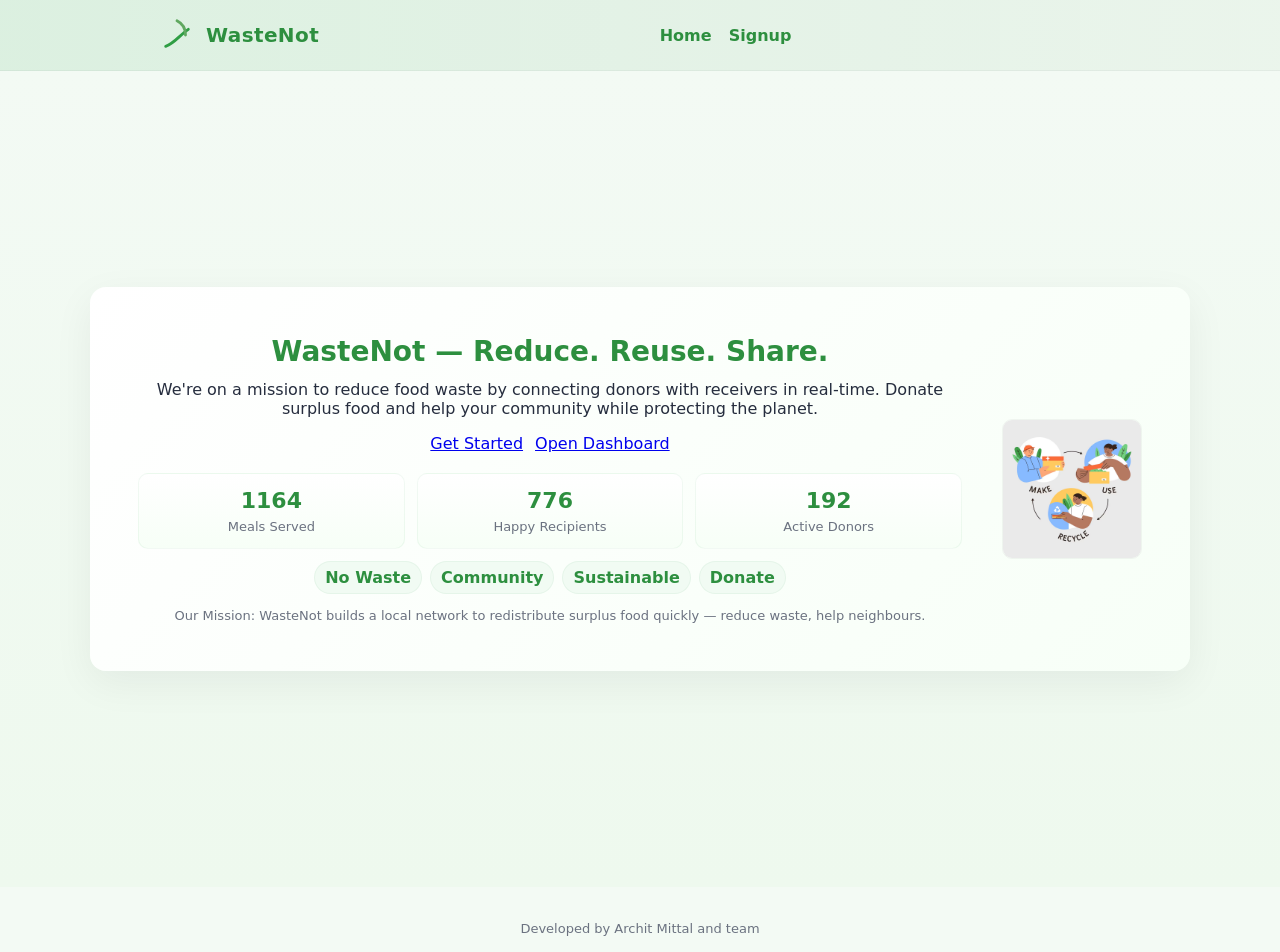
==== index.html @ 1e71948e "Add files via upload" ====
<!doctype html>
<html lang="en">
  <head>
    <meta charset="utf-8" />
    <meta name="viewport" content="width=device-width, initial-scale=1.0" />
    <title>WasteNot</title>
    <link rel="stylesheet" href="/styles.css">
  </head>
  <body class="index-no-scroll">
    <header class="site-header">
      <div class="header-inner">
        <div class="brand">
          <svg class="leaf" viewBox="0 0 24 24" fill="none" xmlns="http://www.w3.org/2000/svg">
            <path d="M4 20c6-2 10-8 16-12" stroke="#2f9e44" stroke-width="2" stroke-linecap="round" stroke-linejoin="round"/>
            <path d="M12 2c4 2 6 6 6 10" stroke="#60a860" stroke-width="2" stroke-linecap="round" stroke-linejoin="round"/>
          </svg>
          <h1>WasteNot</h1>
        </div>
        <nav class="top-nav">
          <a href="/index.html">Home</a>
          <a href="/signup.html">Signup</a>
        </nav>
        <div class="user-info"></div>
      </div>
    </header>

    <main class="home-hero" role="main">
      <section class="hero centered">
        <div class="left">
          <h2>WasteNot — Reduce. Reuse. Share.</h2>
          <p class="lead">We're on a mission to reduce food waste by connecting donors with receivers in real-time. Donate surplus food and help your community while protecting the planet.</p>

          <div class="cta">
            <a href="/signup.html" class="links">Get Started</a>
            <a href="/dashboard.html" class="links">Open Dashboard</a>
          </div>

          <div class="stat-row">
            <div class="stat">
              <div class="num" data-target="1240">0</div>
              <div class="label">Meals Served</div>
            </div>
            <div class="stat">
              <div class="num" data-target="860">0</div>
              <div class="label">Happy Recipients</div>
            </div>
            <div class="stat">
              <div class="num" data-target="230">0</div>
              <div class="label">Active Donors</div>
            </div>
          </div>

          <div class="taglist" style="margin-top:12px">
            <div class="tag">No Waste</div>
            <div class="tag">Community</div>
            <div class="tag">Sustainable</div>
            <div class="tag">Donate</div>
          </div>

          <div style="margin-top:14px;color:var(--muted);font-size:13px">Our Mission: WasteNot builds a local network to redistribute surplus food quickly — reduce waste, help neighbours.</div>
        </div>

        <div class="right">
          <div class="gallery">
            <img src="image1.jpg" alt="meal">
          </div>
        </div>
      </section>
    </main>

    <footer class="site-footer">
      <div style="text-align:center;padding:16px;color:var(--muted);font-size:13px">Developed by Archit Mittal and team</div>
    </footer>

    <script>
      // counter animation
      document.addEventListener('DOMContentLoaded', ()=>{
        const nums = document.querySelectorAll('.num')
        nums.forEach(el=>{
          const target = parseInt(el.dataset.target,10) || 0
          let cur = 0
          const step = Math.max(1, Math.floor(target/100))
          const iv = setInterval(()=>{
            cur += step
            if(cur >= target){ el.textContent = target; clearInterval(iv) }
            else el.textContent = cur
          }, 12)
        })
      })
    </script>

    <!-- Firebase and app scripts -->
    <script src="/firebase-config.js"></script>
    <script src="/wasm_sort.js"></script>
    <script src="/app.js"></script>
  </body>
</html>
---- styles.css ----
:root{
	--bg: #f3faf4;
	--card: #ffffff;
	--green: #2f9e44;
	--green-600: #2d8f3f;
	--muted: #6b7280;
	--accent: #60a860;
	--shadow: rgba(15, 23, 42, 0.06);
}
*{box-sizing:border-box}
body{font-family: Inter, ui-sans-serif, system-ui, -apple-system, "Segoe UI", Roboto, "Helvetica Neue", Arial; background:var(--bg); color:#0f172a; margin:0}
.site-header{background:linear-gradient(90deg, rgba(54,163,84,0.12), rgba(96,168,96,0.06)); padding:18px 12px; border-bottom:1px solid rgba(15,23,42,0.04)}
.header-inner{max-width:960px;margin:0 auto;display:flex;align-items:center;justify-content:space-between;gap:12px}
.header-inner .user-info{font-size:14px;color:var(--muted);display:flex;align-items:center;gap:10px}
.header-inner .user-info .email{background:#f1fbf3;padding:6px 10px;border-radius:8px;color:var(--green-600);font-weight:600}
.header-inner .user-info button{background:transparent;border:none;color:var(--green-600);cursor:pointer;padding:6px}
.brand{display:flex;align-items:center;gap:12px}
.brand h1{font-size:20px;margin:0;color:var(--green-600);letter-spacing:0.4px}
.leaf{width:34px;height:34px}
.top-nav a{margin-left:12px;color:var(--green-600);text-decoration:none;font-weight:600}
.top-nav a:hover{text-decoration:underline}
.container{max-width:920px;margin:28px auto;background:var(--card);padding:22px;border-radius:12px;box-shadow:0 8px 30px var(--shadow)}
label{display:block;margin-top:12px;color:var(--muted);font-size:14px}
input, select, textarea{width:100%;padding:10px;margin-top:8px;border:1px solid #e6eef0;border-radius:8px;background:#fbfffb}
button{margin-top:16px;padding:10px 16px;background:var(--green);color:#fff;border:none;border-radius:10px;cursor:pointer;font-weight:600}
button.secondary{background:#f3f7f4;color:var(--green);border:1px solid rgba(47,158,68,0.08)}
.muted{color:var(--muted);font-size:13px}
.links a{display:inline-block;margin-right:12px;padding:8px 12px;background:#f1fbf3;border-radius:8px;color:var(--green-600);text-decoration:none}
#list .item,#myList .item{padding:12px;border-radius:8px;border:1px solid rgba(15,23,42,0.03);margin-bottom:10px;background:linear-gradient(180deg, rgba(255,255,255,0.6), #fbfffb)}
#list .item-receiver,#myList .item-donor{display:flex;justify-content:space-between;align-items:flex-start;gap:16px}
#list .item-left,#myList .item-left{flex:1}
#list .item-left strong,#myList .item-left strong{display:block;margin-bottom:4px;color:#1a4d1a}
#list .item-details,#myList .item-details{font-size:13px;color:#666;margin-top:4px}
#list .item-right,#myList .item-right{display:flex;flex-direction:column;align-items:flex-end;gap:8px}
#list .city-badge{font-size:13px;font-weight:500;color:#2f9e44;background:rgba(47,158,68,0.1);padding:4px 8px;border-radius:4px;white-space:nowrap}
.claim-btn{background:linear-gradient(135deg, #2f9e44, #1a7a2f);color:white;border:none;padding:8px 16px;border-radius:6px;cursor:pointer;font-weight:600;font-size:14px;transition:all 0.3s ease}
.claim-btn:hover{background:linear-gradient(135deg, #1a7a2f, #0f4620);transform:translateY(-2px);box-shadow:0 4px 12px rgba(47,158,68,0.3)}
.claim-btn:active{transform:translateY(0)}
.remove-btn{background:linear-gradient(135deg, #d32f2f, #b71c1c);color:white;border:none;padding:6px 12px;border-radius:6px;cursor:pointer;font-weight:600;font-size:13px;margin-top:0;transition:all 0.3s ease}
.remove-btn:hover{background:linear-gradient(135deg, #b71c1c, #8b0000);transform:translateY(-2px);box-shadow:0 4px 12px rgba(211,47,47,0.3)}
.site-footer{text-align:center;color:var(--muted);font-size:13px;margin-top:18px}

@media(max-width:640px){.header-inner{padding:0 12px}.top-nav{display:none}.container{margin:18px}}

/* Hero and homepage styles */
.hero{display:flex;gap:24px;align-items:center;justify-content:space-between;padding:20px;border-radius:12px;background:linear-gradient(135deg,#f6fff5, #eef9ee);}
.hero.centered{justify-content:center;text-align:center;padding:20px}
.hero .left{flex:1}
.hero h2{font-size:28px;margin:0;color:var(--green-600)}
.hero p.lead{color:#0f172a;opacity:0.9;margin-top:12px;font-size:16px}
.cta{margin-top:14px;display:flex;gap:12px;justify-content:center}
.taglist{margin-top:12px;display:flex;gap:8px;justify-content:center;flex-wrap:wrap}
.tag{background:#f1fbf3;color:var(--green-600);padding:6px 10px;border-radius:999px;font-weight:600;border:1px solid rgba(47,158,68,0.06)}
.stat-row{display:flex;gap:12px;margin-top:20px}
.stat{flex:1;background:linear-gradient(180deg, #ffffff, #f7fff7);padding:14px;border-radius:10px;text-align:center;border:1px solid rgba(47,158,68,0.06)}
.stat .num{font-size:22px;color:var(--green-600);font-weight:700}
.stat .label{color:var(--muted);font-size:13px;margin-top:6px}
.gallery{display:flex;gap:12px;margin-top:20px}
.gallery img{width:100%;height:140px;object-fit:cover;border-radius:10px;flex:1;border:1px solid rgba(0,0,0,0.04)}

@media(max-width:800px){.hero{flex-direction:column}.gallery{flex-direction:column}.stat-row{flex-direction:column}}

/* Full-bleed homepage layout */
.home-hero{max-width:100%;margin:0;padding:0;background:linear-gradient(180deg,#f3faf4,#eef9ee);min-height:calc(100vh - 84px);display:flex;align-items:center;justify-content:center}
.home-hero .hero{max-width:1100px;width:100%;padding:40px;border-radius:16px;background:linear-gradient(135deg,#ffffff, #f7fff7);box-shadow:0 12px 40px var(--shadow)}
.home-hero .left{padding:8px}
.home-hero .right{padding:8px}
.claim-status{background:#e8f5e9;border:1px solid #81c784;padding:8px;border-radius:6px;font-size:12px;margin-top:8px;line-height:1.5}
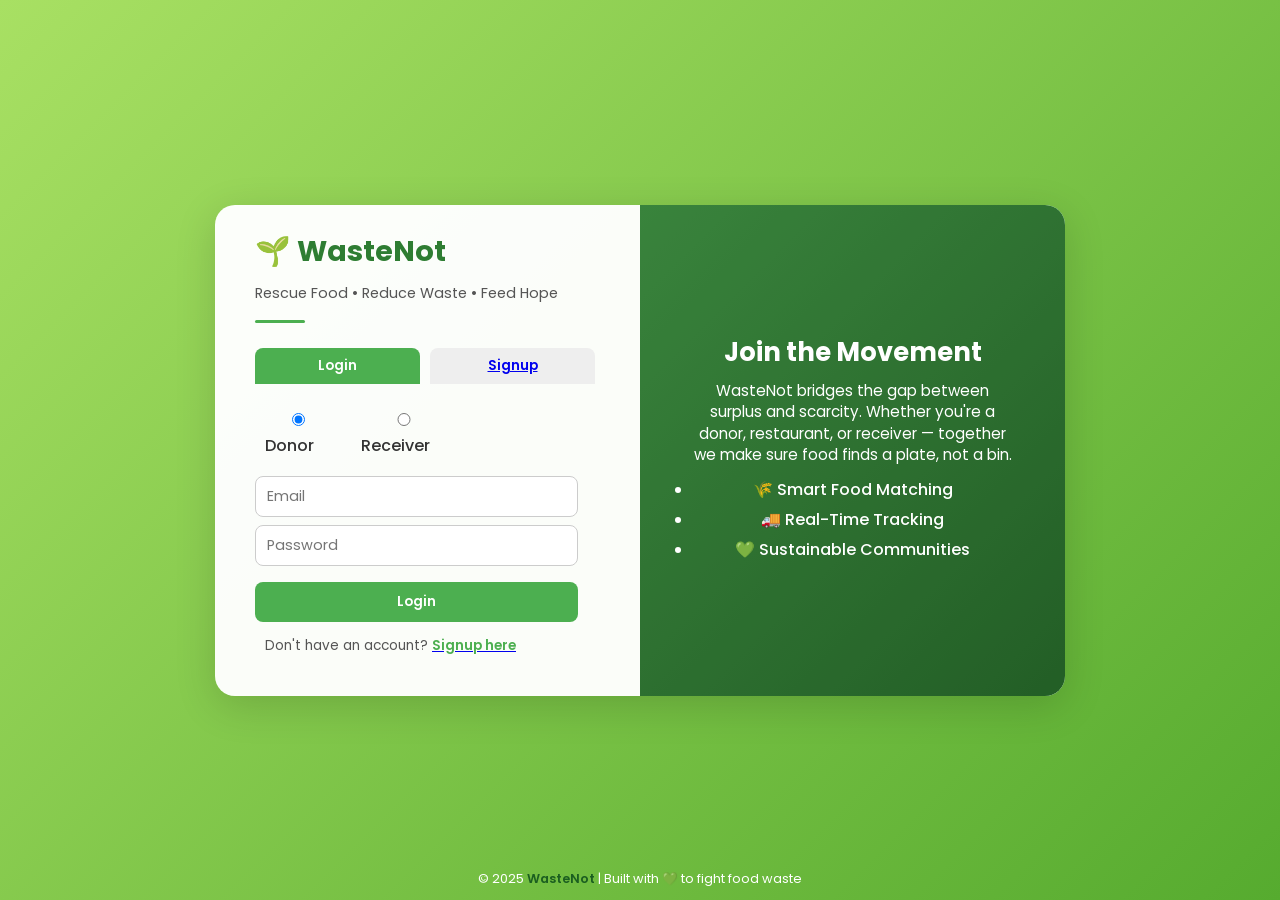
==== commit cb248498: "Initial commit: Foodwaste Management System" ====
--- a/index.html
+++ b/index.html
@@ -1,97 +1,62 @@
-<!doctype html>
+<!DOCTYPE html>
 <html lang="en">
-  <head>
-    <meta charset="utf-8" />
-    <meta name="viewport" content="width=device-width, initial-scale=1.0" />
-    <title>WasteNot</title>
-    <link rel="stylesheet" href="/styles.css">
-  </head>
-  <body class="index-no-scroll">
-    <header class="site-header">
-      <div class="header-inner">
-        <div class="brand">
-          <svg class="leaf" viewBox="0 0 24 24" fill="none" xmlns="http://www.w3.org/2000/svg">
-            <path d="M4 20c6-2 10-8 16-12" stroke="#2f9e44" stroke-width="2" stroke-linecap="round" stroke-linejoin="round"/>
-            <path d="M12 2c4 2 6 6 6 10" stroke="#60a860" stroke-width="2" stroke-linecap="round" stroke-linejoin="round"/>
-          </svg>
-          <h1>WasteNot</h1>
+<head>
+  <meta charset="UTF-8" />
+  <meta name="viewport" content="width=device-width, initial-scale=1.0" />
+  <title>WasteNot | Intelligent Food Rescue</title>
+  <link rel="stylesheet" href="style.css" />
+  <link rel="preconnect" href="https://fonts.googleapis.com">
+  <link rel="preconnect" href="https://fonts.gstatic.com" crossorigin>
+  <link href="https://fonts.googleapis.com/css2?family=Poppins:wght@300;500;700&display=swap" rel="stylesheet">
+</head>
+<body>
+  <div class="hero-bg"></div>
+  <div class="container">
+    <div class="form-container">
+      <h1 class="logo">🌱 WasteNot</h1>
+      <p class="tagline">Rescue Food • Reduce Waste • Feed Hope</p>
+
+      <div class="brand-divider"></div>
+
+      <div class="toggle-buttons">
+        <button id="loginBtn" class="active">Login</button>
+        <button id="signupBtn"><a href="sign-up.html"><span>Signup</span></a></button>
+      </div>
+
+      <!-- Login Form -->
+      <form id="loginForm" class="form active" method="POST" action="/login">
+        <div class="role-select">
+          <label><input type="radio" name="role" value="donor" checked> Donor</label>
+          <label><input type="radio" name="role" value="receiver"> Receiver</label>
         </div>
-        <nav class="top-nav">
-          <a href="/index.html">Home</a>
-          <a href="/signup.html">Signup</a>
-        </nav>
-        <div class="user-info"></div>
+        <input type="email" name="email" placeholder="Email" required />
+        <input type="password" name="password" placeholder="Password" required />
+        <button type="submit">Login</button>
+        <p class="switch-text">Don't have an account? <a href="sign-up.html"><span>Signup here</span></a></p>
+      </form>
+    </div>
+
+    <div class="info-side">
+      <div class="overlay"></div>
+      <div class="info-content">
+        <h2>Join the Movement</h2>
+        <p>
+          WasteNot bridges the gap between surplus and scarcity. Whether you're a donor, restaurant, or receiver — 
+          together we make sure food finds a plate, not a bin.
+        </p>
+        <ul>
+          <li>🌾 Smart Food Matching</li>
+          <li>🚚 Real-Time Tracking</li>
+          <li>💚 Sustainable Communities</li>
+        </ul>
       </div>
-    </header>
+    </div>
+  </div>
 
-    <main class="home-hero" role="main">
-      <section class="hero centered">
-        <div class="left">
-          <h2>WasteNot — Reduce. Reuse. Share.</h2>
-          <p class="lead">We're on a mission to reduce food waste by connecting donors with receivers in real-time. Donate surplus food and help your community while protecting the planet.</p>
+  <footer>
+    <p>© 2025 <span>WasteNot</span> | Built with 💚 to fight food waste</p>
+  </footer>
 
-          <div class="cta">
-            <a href="/signup.html" class="links">Get Started</a>
-            <a href="/dashboard.html" class="links">Open Dashboard</a>
-          </div>
-
-          <div class="stat-row">
-            <div class="stat">
-              <div class="num" data-target="1240">0</div>
-              <div class="label">Meals Served</div>
-            </div>
-            <div class="stat">
-              <div class="num" data-target="860">0</div>
-              <div class="label">Happy Recipients</div>
-            </div>
-            <div class="stat">
-              <div class="num" data-target="230">0</div>
-              <div class="label">Active Donors</div>
-            </div>
-          </div>
-
-          <div class="taglist" style="margin-top:12px">
-            <div class="tag">No Waste</div>
-            <div class="tag">Community</div>
-            <div class="tag">Sustainable</div>
-            <div class="tag">Donate</div>
-          </div>
-
-          <div style="margin-top:14px;color:var(--muted);font-size:13px">Our Mission: WasteNot builds a local network to redistribute surplus food quickly — reduce waste, help neighbours.</div>
-        </div>
-
-        <div class="right">
-          <div class="gallery">
-            <img src="image1.jpg" alt="meal">
-          </div>
-        </div>
-      </section>
-    </main>
-
-    <footer class="site-footer">
-      <div style="text-align:center;padding:16px;color:var(--muted);font-size:13px">Developed by Archit Mittal and team</div>
-    </footer>
-
-    <script>
-      // counter animation
-      document.addEventListener('DOMContentLoaded', ()=>{
-        const nums = document.querySelectorAll('.num')
-        nums.forEach(el=>{
-          const target = parseInt(el.dataset.target,10) || 0
-          let cur = 0
-          const step = Math.max(1, Math.floor(target/100))
-          const iv = setInterval(()=>{
-            cur += step
-            if(cur >= target){ el.textContent = target; clearInterval(iv) }
-            else el.textContent = cur
-          }, 12)
-        })
-      })
-    </script>
-
-    <!-- Firebase and app scripts -->
-    <script src="/firebase-config.js"></script>
-    <script src="/wasm_sort.js"></script>
-    <script src="/app.js"></script>
-  </body>
+  <script src="{{ url_for('static', filename='script.js') }}"></script>
+</body>
 </html>
--- a/style.css
+++ b/style.css
@@ -0,0 +1,278 @@
+@import url('https://fonts.googleapis.com/css2?family=Poppins:wght@300;500;700&display=swap');
+
+* {
+  margin: 0;
+  padding: 0;
+  box-sizing: border-box;
+  font-family: 'Poppins', sans-serif;
+}
+
+/* -------- Body Styling -------- */
+body {
+  background: linear-gradient(135deg, #a8e063, #56ab2f);
+  color: #333;
+  min-height: 100vh;
+  display: flex;
+  justify-content: center;
+  align-items: center;
+  position: relative;
+  overflow: hidden;
+}
+
+/* Background Image Overlay */
+.hero-bg {
+  position: absolute;
+  inset: 0;
+  background: url('https://images.unsplash.com/photo-1615486364008-9b4d7b30f450?auto=format&fit=crop&w=1600&q=80') center/cover no-repeat;
+  opacity: 0.15;
+  z-index: 0;
+}
+
+/* -------- Main Container -------- */
+.container {
+  display: flex;
+  justify-content: center;
+  align-items: stretch;
+  background: rgba(255, 255, 255, 0.97);
+  width: 850px;
+  max-width: 95%;
+  border-radius: 20px;
+  overflow: hidden;
+  box-shadow: 0 10px 40px rgba(0, 0, 0, 0.15);
+  z-index: 1;
+}
+
+/* -------- Left Form Section -------- */
+.form-container {
+  width: 50%;
+  padding: 25px 30px 40px;
+  display: flex;
+  flex-direction: column;
+  justify-content: flex-start;
+  align-items: flex-start;
+  text-align: left;
+  position: relative;
+  gap: 8px;
+}
+
+.form-container > * {
+  width: 100%;
+  max-width: 340px;
+  margin-left: 10px; /* slight left alignment */
+}
+
+.logo {
+  display: flex;
+  align-items: center;
+  gap: 6px;
+  font-size: 1.8rem;
+  font-weight: 700;
+  color: #2e7d32;
+  margin-bottom: 2px;
+}
+
+.tagline {
+  font-size: 0.9rem;
+  color: #555;
+  margin-bottom: 8px;
+}
+
+/* small green divider line */
+.brand-divider {
+  width: 50px;
+  height: 3px;
+  background: #4caf50;
+  border-radius: 2px;
+  margin: 0 0 12px 10px;
+}
+
+/* -------- Toggle Buttons -------- */
+.toggle-buttons {
+  display: flex;
+  justify-content: flex-start;
+  gap: 10px;
+  margin: 5px 0 10px 10px;
+}
+
+.toggle-buttons button {
+  flex: 1;
+  padding: 8px 10px;
+  border: none;
+  cursor: pointer;
+  background: #eee;
+  font-weight: 600;
+  border-radius: 8px 8px 0 0;
+  transition: 0.3s;
+}
+
+.toggle-buttons button.active {
+  background: #4caf50;
+  color: #fff;
+}
+
+/* -------- Role Select -------- */
+.role-select {
+  display: flex;
+  justify-content: flex-start;
+  gap: 25px;
+  margin: 6px 0 10px 10px;
+  font-weight: 500;
+  color: #333;
+}
+
+.role-select input {
+  margin-right: 5px;
+}
+
+/* -------- Form Styles -------- */
+.form {
+  display: none;
+  flex-direction: column;
+  align-items: flex-start;
+  gap: 8px;
+  margin-left: 10px;
+}
+
+.form.active {
+  display: flex;
+}
+
+.form input {
+  width: 95%;
+  padding: 9px 11px;
+  border: 1px solid #ccc;
+  border-radius: 8px;
+  outline: none;
+  font-size: 0.9rem;
+  transition: 0.2s;
+}
+
+.form input:focus {
+  border-color: #4caf50;
+  box-shadow: 0 0 5px rgba(76, 175, 80, 0.3);
+}
+
+.form button {
+  width: 95%;
+  margin-top: 8px;
+  background: #4caf50;
+  color: white;
+  border: none;
+  padding: 10px;
+  border-radius: 8px;
+  cursor: pointer;
+  font-weight: 600;
+  transition: background 0.3s, transform 0.2s;
+}
+
+.form button:hover {
+  background: #388e3c;
+  transform: translateY(-1px);
+}
+
+.switch-text {
+  margin-top: 6px;
+  font-size: 0.85rem;
+  color: #555;
+  margin-left: 10px;
+}
+
+.switch-text span {
+  color: #4caf50;
+  cursor: pointer;
+  font-weight: 600;
+}
+
+/* -------- Right Info Section -------- */
+.info-side {
+  width: 50%;
+  background: linear-gradient(135deg, #4caf50, #2e7d32);
+  color: white;
+  position: relative;
+  display: flex;
+  align-items: center;
+  justify-content: center;
+  padding: 35px 25px;
+}
+
+.info-side .overlay {
+  position: absolute;
+  inset: 0;
+  background: rgba(0, 0, 0, 0.25);
+  border-radius: 0 20px 20px 0;
+}
+
+.info-content {
+  position: relative;
+  z-index: 2;
+  text-align: center;
+  max-width: 85%;
+}
+
+.info-content h2 {
+  font-size: 1.6rem;
+  margin-bottom: 8px;
+}
+
+.info-content p {
+  font-size: 0.95rem;
+  margin-bottom: 12px;
+  line-height: 1.4;
+}
+
+.info-content li {
+  margin: 5px 0;
+  font-weight: 500;
+}
+
+/* -------- Footer -------- */
+footer {
+  position: absolute;
+  bottom: 12px;
+  color: #fff;
+  font-size: 0.8rem;
+  z-index: 1;
+}
+
+footer span {
+  font-weight: 600;
+  color: #1b5e20;
+}
+
+/* -------- Responsive Design -------- */
+@media (max-width: 768px) {
+  .container {
+    flex-direction: column;
+    width: 95%;
+    height: auto;
+  }
+
+  .form-container,
+  .info-side {
+    width: 100%;
+    padding: 25px 20px;
+    align-items: center;
+  }
+
+  .form-container > * {
+    margin-left: 0;
+    text-align: center;
+  }
+
+  .form input,
+  .form button {
+    width: 100%;
+  }
+
+  .info-side {
+    border-radius: 0 0 20px 20px;
+  }
+
+  .info-content h2 {
+    font-size: 1.4rem;
+  }
+
+  .info-content p {
+    font-size: 0.85rem;
+  }
+}
